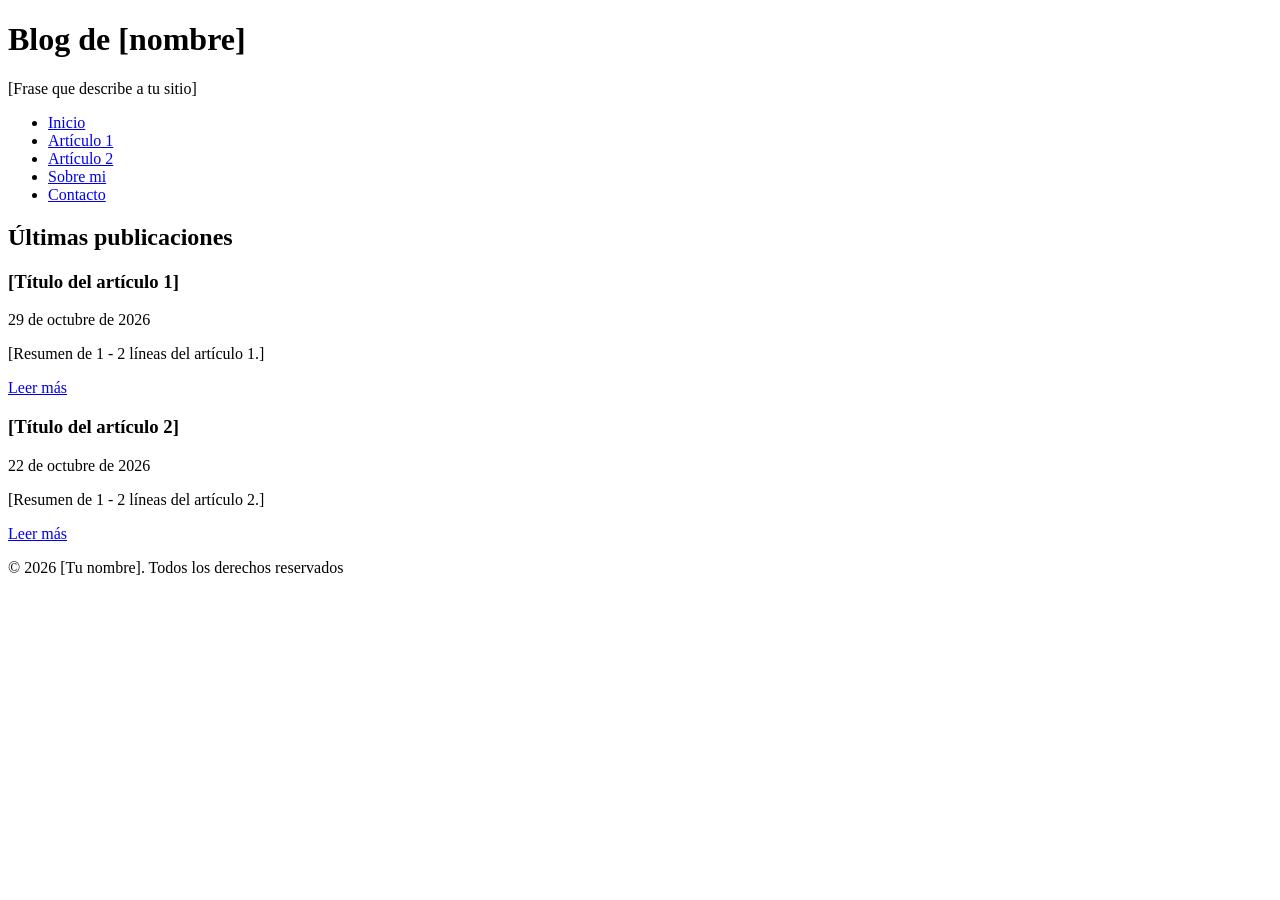
==== index.html @ f12839fc "Pagina de inicio" ====
<!DOCTYPE html>
<html lang="es">
    <!-- Esto es un comentario -->
<head>
    <meta charset="UTF-8">
    <meta name="viewport" content="width=device-width, initial-scale=1.0">
    <meta name="description" content="Blog personal de [nombre] sobre [tema]">
    <title>Inicio | Blog de [nombre]</title>
</head>
<body>
    <header>
        <h1>Blog de [nombre]</h1>
        <p>[Frase que describe a tu sitio]</p>
        <nav>
            <ul>
                <li><a href="index.html">Inicio</a></li>
                <li><a href="articulo-1.html">Artículo 1</a></li>
                <li><a href="articulo-2.html">Artículo 2</a></li>
                <li><a href="sobre-mi.html">Sobre mi</a></li>
                <li><a href="contacto.html">Contacto</a></li>
            </ul>
        </nav>
    </header>
    <main>
        <section>
            <h2>Últimas publicaciones</h2>
            <article>
                <h3>[Título del artículo 1]</h3>
                <p><time datetime="2026-10-29">29 de octubre de 2026</time></p>
                <p>[Resumen de 1 - 2 líneas del artículo 1.]</p>
                <a href="articulo-1.html">Leer más</a>
            </article>
            <article>
                <h3>[Título del artículo 2]</h3>
                <p><time datetime="2026-10-22">22 de octubre de 2026</time></p>
                <p>[Resumen de 1 - 2 líneas del artículo 2.]</p>
                <a href="articulo-2.html">Leer más</a>
            </article>
        </section>
    </main>
    <footer>
        <p>&copy; 2026 [Tu nombre]. Todos los derechos reservados</p>
    </footer>
</body>
</html>
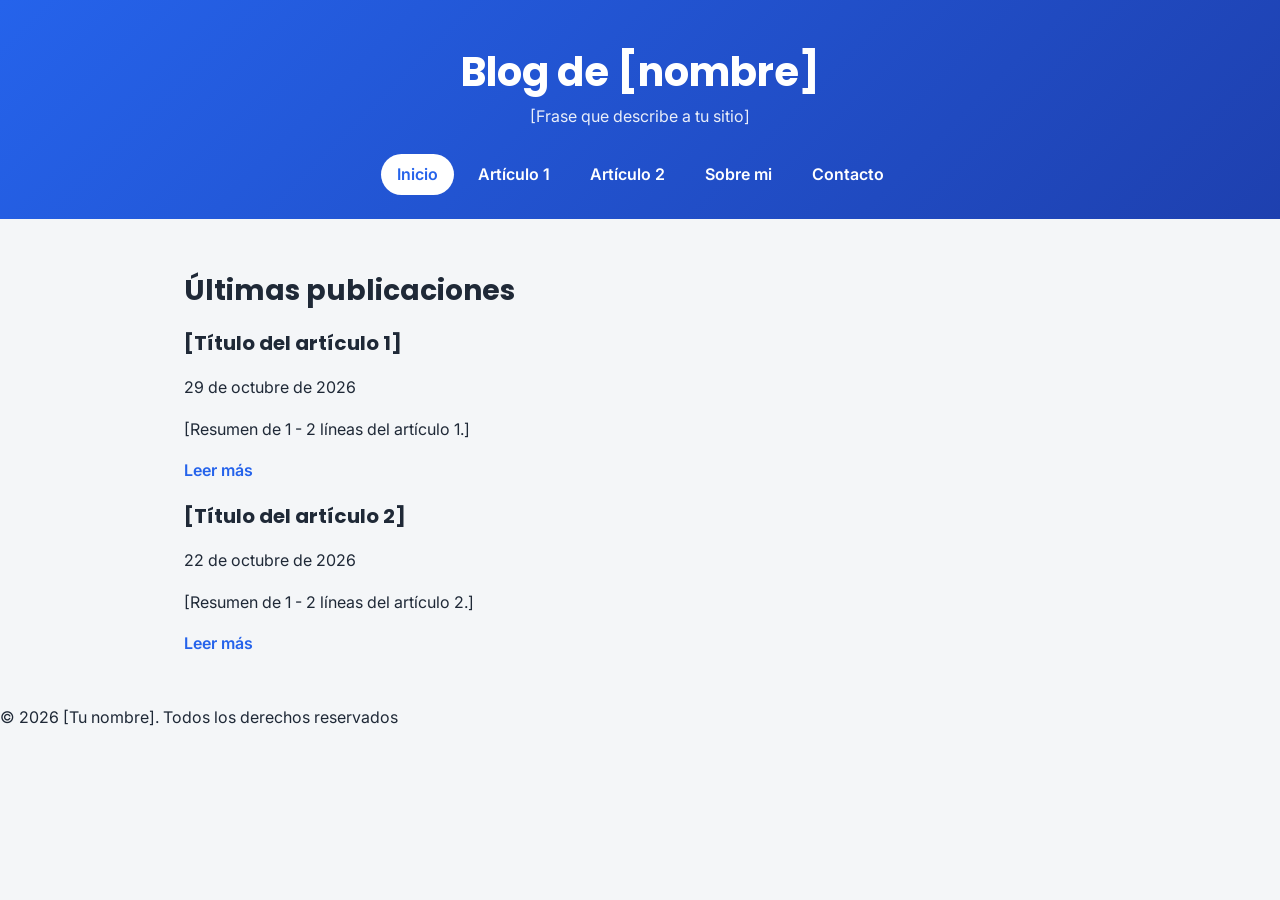
==== commit d96106b9: "feat/Agregar hoja de estilos" ====
--- a/index.html
+++ b/index.html
@@ -6,6 +6,7 @@
     <meta name="viewport" content="width=device-width, initial-scale=1.0">
     <meta name="description" content="Blog personal de [nombre] sobre [tema]">
     <title>Inicio | Blog de [nombre]</title>
+    <link rel="stylesheet" href="css/estilos.css">
 </head>
 <body>
     <header>
@@ -13,7 +14,7 @@
         <p>[Frase que describe a tu sitio]</p>
         <nav>
             <ul>
-                <li><a href="index.html">Inicio</a></li>
+                <li><a href="index.html" class="activo">Inicio</a></li>
                 <li><a href="articulo-1.html">Artículo 1</a></li>
                 <li><a href="articulo-2.html">Artículo 2</a></li>
                 <li><a href="sobre-mi.html">Sobre mi</a></li>
--- a/css/estilos.css
+++ b/css/estilos.css
@@ -0,0 +1,131 @@
+/* Hoja de estilos del Blog personal */
+
+/* Importar 2 fonts de Google. Inter para el texto y Poppins para títulos */
+@import url("https://fonts.googleapis.com/css2?family=Inter:wght@400;600&family=Poppins:wght@600;700&display=swap");
+
+/* Crear variables */
+:root {
+    /* Colores */
+    --color-primario: #2563eb;
+    --color-primario-oscuro: #1e40af;
+    --color-fondo: #f4f6f8;
+    --color-superficie: white;
+    --color-texto: #1f2937;
+    --color-texto-suave: #6b7280;
+    --color-borde: #e5e7eb;
+
+    /* Tipografía */
+    --fuente-texto: "Inter", system-ui, sans-serif;
+    --fuente-titulos: "Poppins", system-ui, sans-serif;
+
+    /* Medidas */
+    --ancho-contenido: 960px;
+}
+
+/* Corrección del cálculo del tamaño de las cajas (box) */
+*, 
+*::before,
+*::after {
+    box-sizing: border-box;
+}
+
+/* Estilo para todo el body */
+
+body {
+    background-color: var(--color-fondo);
+    color: var(--color-texto);
+    margin: 0;
+    font-family: var(--fuente-texto);
+    font-size: 1rem;
+    line-height: 1.6;
+}
+
+/* Estilos para el título */
+
+h1, h2, h3 {
+    font-family: var(--fuente-titulos);
+    color: var(--color-texto);
+    line-height: 1.2;
+}
+
+h1 {
+    font-size: 2.5rem;
+}
+
+h2 {
+    font-size: 1.75rem;
+}
+
+h3{
+    font-size: 1.25rem;
+}
+
+/* Estilos a los enlaces */
+a {
+    color: var(--color-primario);
+    text-decoration: none;
+    font-weight: 600;
+} 
+
+a:hover {
+    color: var(--color-primario-oscuro);
+    text-decoration: underline;
+}
+
+/* Contenido */
+
+main{
+    max-width: var(--ancho-contenido);
+    margin: 0 auto;
+    padding: 2rem 1.5rem;
+}
+
+/* Encabezados */
+
+header {
+    background: linear-gradient(135deg, var(--color-primario), var(--color-primario-oscuro));
+    color: #fff;
+    text-align: center;
+    padding: 3rem 1.5rem 1.5rem;
+}
+
+header h1 {
+    color: #fff;
+    margin: 0 0 0.5rem;
+}
+
+header p {
+    margin: 0 0 1.5rem;
+    opacity: 0.9;
+}
+
+/* Menú */
+nav ul {
+    display: flex;
+    justify-content: center;
+    flex-wrap: wrap;
+    gap: 0.5rem;
+    list-style: none;
+    margin: 0;
+    padding: 0;
+}
+
+/* Convertir a los enlaces en botones */
+nav a {
+    display: block;
+    padding: 0.5rem 1rem;
+    border-radius: 999px;
+    color: #fff;
+    transition: background-color 0.2s;
+}
+
+nav a:hover {
+    background-color: rgba(255, 255, 255, 0.2);
+    color: #fff;
+    text-decoration: none;
+}
+
+nav a.activo {
+    background-color: #fff;
+    color: var(--color-primario);
+}
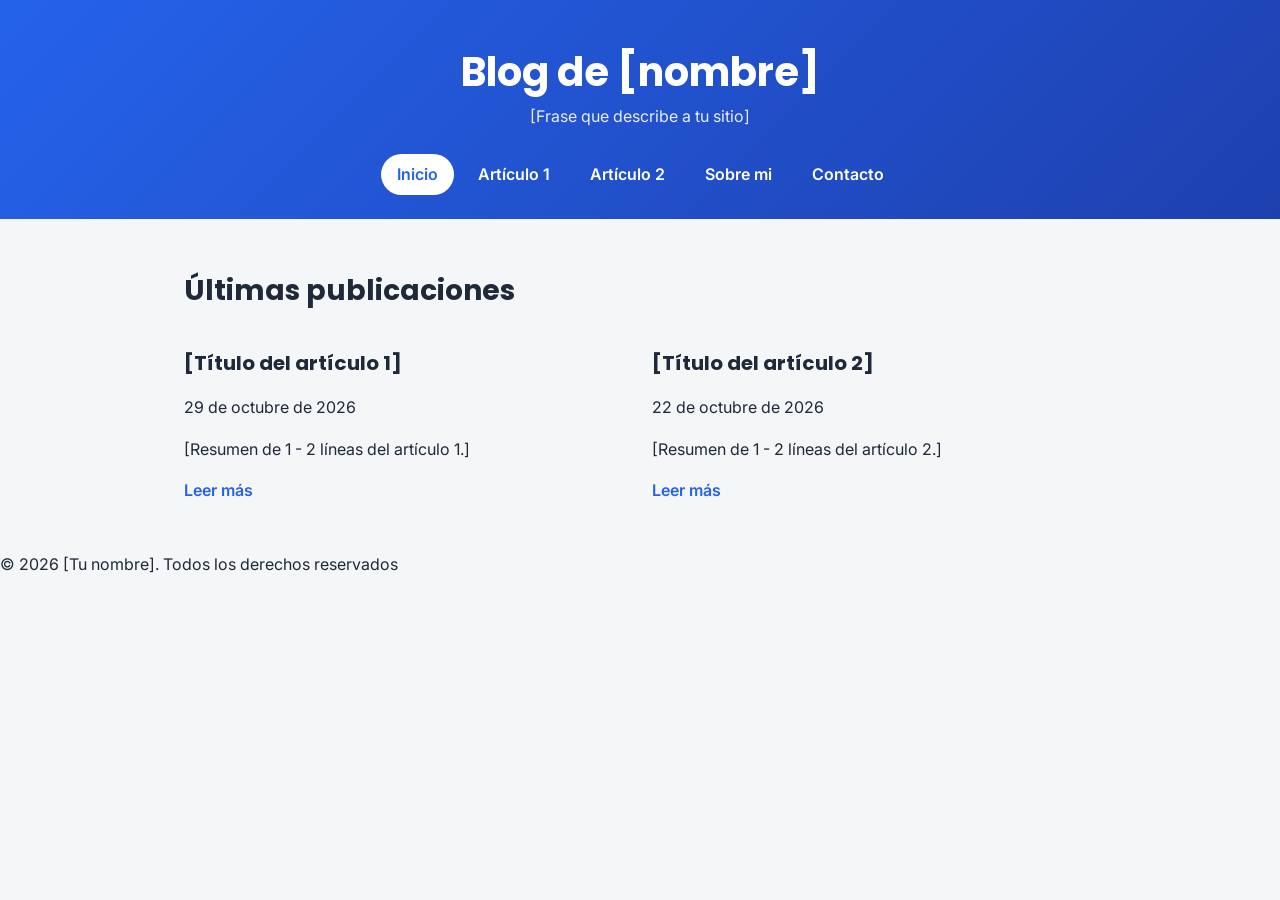
==== commit fe0a64d0: "feat/tarjetas en el index" ====
--- a/index.html
+++ b/index.html
@@ -25,18 +25,20 @@
     <main>
         <section>
             <h2>Últimas publicaciones</h2>
-            <article>
-                <h3>[Título del artículo 1]</h3>
-                <p><time datetime="2026-10-29">29 de octubre de 2026</time></p>
-                <p>[Resumen de 1 - 2 líneas del artículo 1.]</p>
-                <a href="articulo-1.html">Leer más</a>
-            </article>
-            <article>
-                <h3>[Título del artículo 2]</h3>
-                <p><time datetime="2026-10-22">22 de octubre de 2026</time></p>
-                <p>[Resumen de 1 - 2 líneas del artículo 2.]</p>
-                <a href="articulo-2.html">Leer más</a>
-            </article>
+            <div class="tarjetas">          
+                <article class="tarjeta">
+                    <h3>[Título del artículo 1]</h3>
+                    <p><time datetime="2026-10-29">29 de octubre de 2026</time></p>
+                    <p>[Resumen de 1 - 2 líneas del artículo 1.]</p>
+                    <a href="articulo-1.html" class="boton">Leer más</a>
+                </article>
+                <article class="tarjeta">
+                    <h3>[Título del artículo 2]</h3>
+                    <p><time datetime="2026-10-22">22 de octubre de 2026</time></p>
+                    <p>[Resumen de 1 - 2 líneas del artículo 2.]</p>
+                    <a href="articulo-2.html" class="boton">Leer más</a>
+                </article>
+            </div>
         </section>
     </main>
     <footer>
--- a/css/estilos.css
+++ b/css/estilos.css
@@ -20,6 +20,11 @@
 
     /* Medidas */
     --ancho-contenido: 960px;
+
+    /* Tarjetas */
+    --radio: 12px;
+    --sombra: 0 2px 8px rgba(0, 0, 0, 0.8);
+    --sombra-fuerte: 0 8px 20px rgba(0, 0, 0, 0.12);
 }
 
 /* Corrección del cálculo del tamaño de las cajas (box) */
@@ -128,4 +133,11 @@
 nav a.activo {
     background-color: #fff;
     color: var(--color-primario);
+}
+
+/* tarjetas */
+.tarjetas{
+    display: grid;
+    grid-template-columns: repeat(auto-fit,minmax(280px,1fr));
+    gap: 1.5rem;
 }
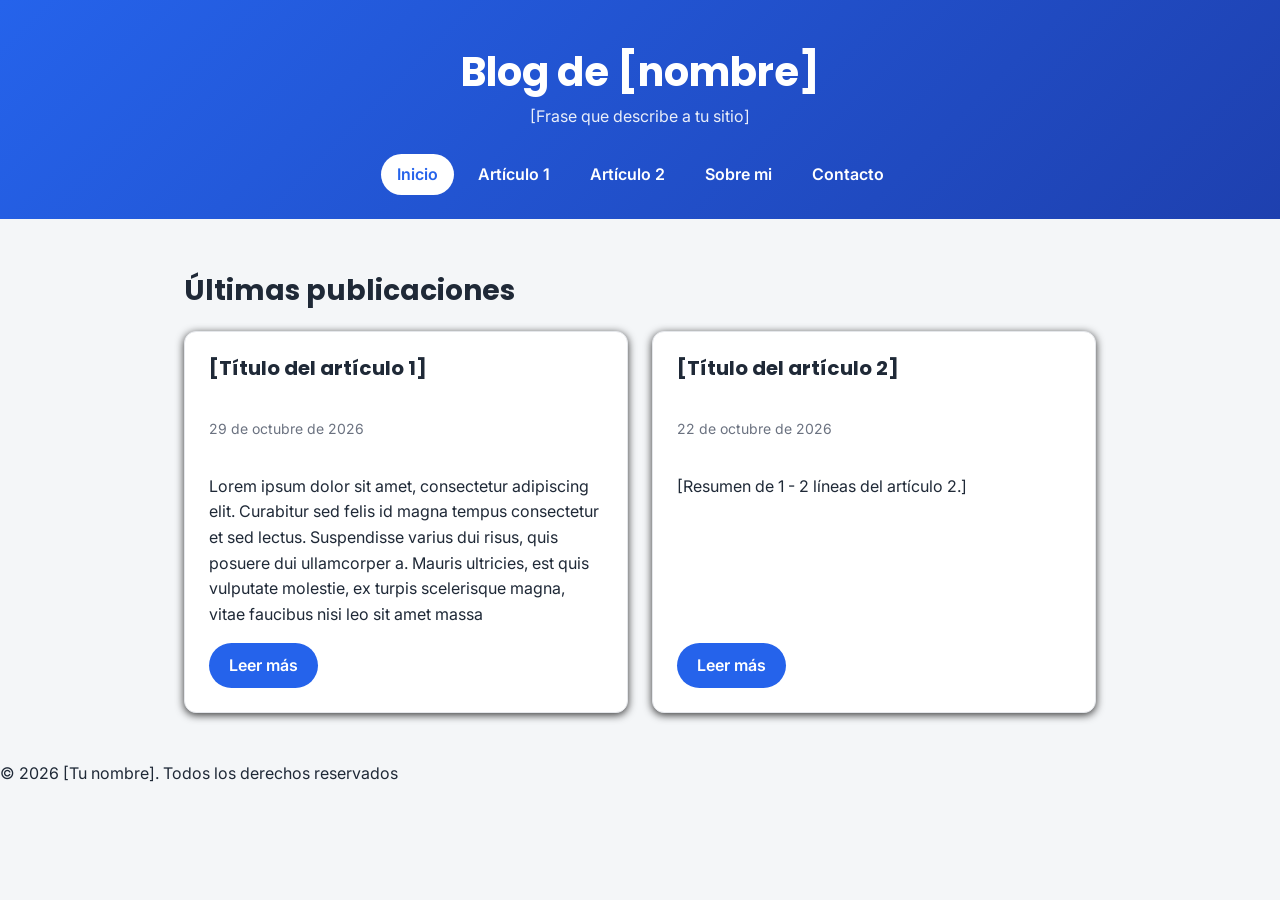
==== commit 52213271: "feat/Agregar estilos al index" ====
--- a/index.html
+++ b/index.html
@@ -29,7 +29,7 @@
                 <article class="tarjeta">
                     <h3>[Título del artículo 1]</h3>
                     <p><time datetime="2026-10-29">29 de octubre de 2026</time></p>
-                    <p>[Resumen de 1 - 2 líneas del artículo 1.]</p>
+                    <p>Lorem ipsum dolor sit amet, consectetur adipiscing elit. Curabitur sed felis id magna tempus consectetur et sed lectus. Suspendisse varius dui risus, quis posuere dui ullamcorper a. Mauris ultricies, est quis vulputate molestie, ex turpis scelerisque magna, vitae faucibus nisi leo sit amet massa</p>
                     <a href="articulo-1.html" class="boton">Leer más</a>
                 </article>
                 <article class="tarjeta">
--- a/css/estilos.css
+++ b/css/estilos.css
@@ -140,4 +140,49 @@
     display: grid;
     grid-template-columns: repeat(auto-fit,minmax(280px,1fr));
     gap: 1.5rem;
-}+}
+
+.tarjeta{
+   background-color: var(--color-superficie); 
+   border: 1px solid var(--color-borde);
+   border-radius: var(--radio);
+   box-shadow: var(--sombra);
+   padding: 1.5rem;
+   transition: transform 0.2s, box-shadow 0.2s;
+   display: flex;
+   flex-direction: column;
+}
+
+.tarjeta h3{
+    margin-top: 0;
+}
+
+.tarjeta time{
+    color: var(--color-texto-suave);
+    font-size: 0.875rem;
+}
+
+.tarjeta:hover{
+    transform: translateY(-4px);
+    box-shadow: var(--sombra-fuerte);
+}
+
+.tarjeta .boton{
+    margin-top: auto;
+    align-self: flex-start;
+}
+
+.boton {
+    display: inline-block;
+    background-color: var(--color-primario);
+    color: #fff;
+    padding: 0.6rem 1.25rem;
+    border-radius: 999px;
+    transition: background-color 0.2s;
+}
+
+.boton:hover {
+    background-color: var(--color-primario-oscuro);
+    color: #fff;
+    text-decoration: none;
+}
